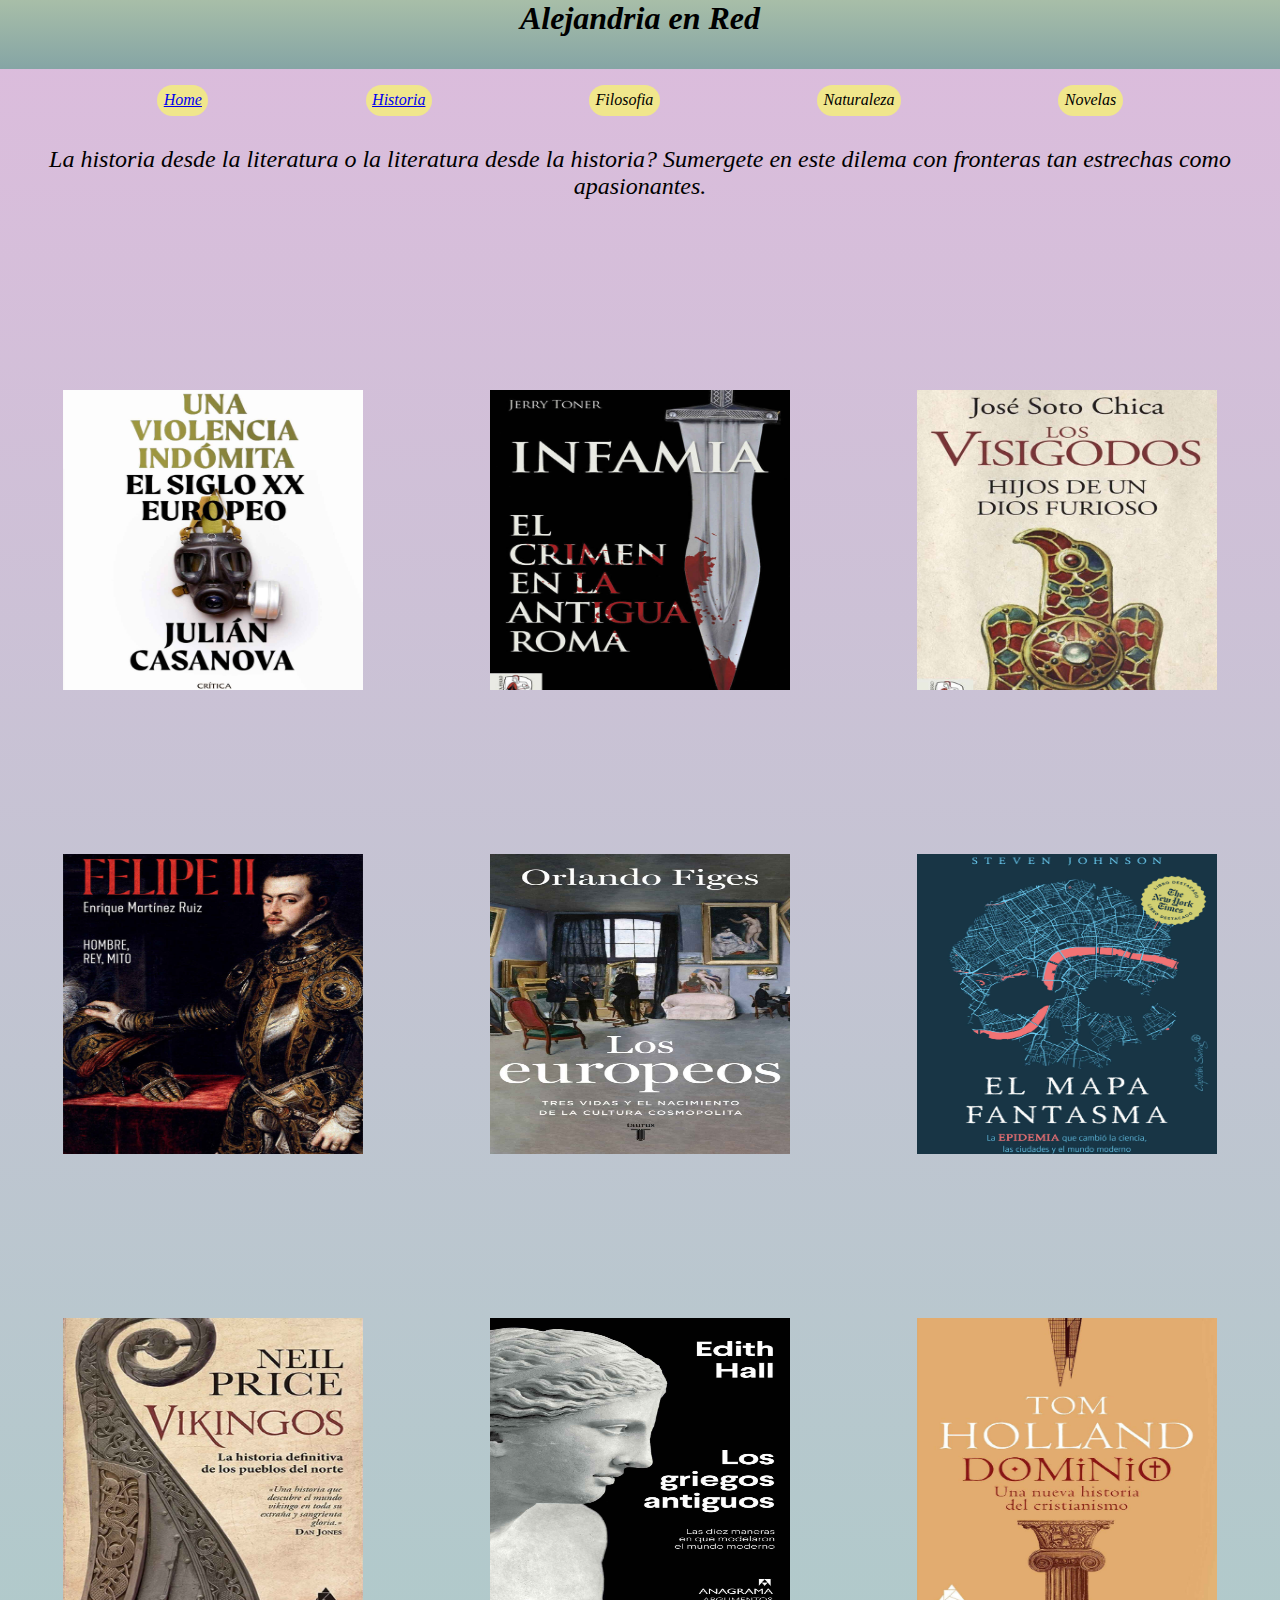
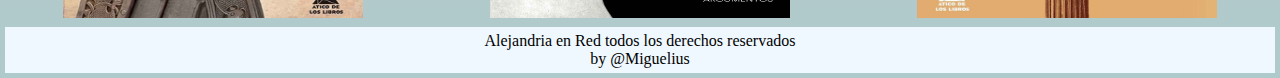
==== page/historia.html @ afc2d659 "cargando archivos a git" ====
<!DOCTYPE html>
<html lang="en">
<head>
    <meta charset="UTF-8">
    <meta http-equiv="X-UA-Compatible" content="IE=edge">
    <meta name="viewport" content="width=device-width, initial-scale=1.0">
    <link rel="stylesheet" href="/css/main.css">
    <title>Document</title>

    <!--link de animacion-->
    <link
    rel="stylesheet"
    href="https://cdnjs.cloudflare.com/ajax/libs/animate.css/4.1.1/animate.min.css"
    />

</head>
<body>
    
<header>
    
    <h1 class="animate__animated animate__backInLeft">Alejandria en Red</h1>

</header>





<nav>
    <ul>
        <li><a href="../index.html">Home</a></li>
        <li><a href="historia.html">Historia</a></li>
        <li>Filosofia</li>
        <li>Naturaleza</li>
        <li>Novelas</li>

    </ul>
</nav>

<main class="mainDos">

    <p class="pDos">
        La historia desde la literatura o la literatura desde la historia?
        Sumergete en este dilema con fronteras tan estrechas como apasionantes.
    </p>

    <div class="libroH1">
        <img width="300" height="300" src="/img/libroh1.jpg" class="animate__animated animate__fadeInDown">
    </div>

    <div class="libroH2">
        <img width="300" height="300" src="/img/libroh2.jpg" class="animate__animated animate__fadeInDown">
    </div>
    <div class="libroH3">
        <img width="300" height="300" src="/img/libroh3.jpg" class="animate__animated animate__fadeInDown">
    </div>
    <div class="libroH4">
        <img width="300" height="300" src="/img/libroh4.jpg" class="animate__animated animate__fadeInDown">
        
    </div>
    <div class="libroH5">
        <img width="300" height="300" src="/img/libroh5.jpg" class="animate__animated animate__fadeInDown">
    </div>
    <div class="libroH6">
        <img width="300" height="300" src="/img/libroh6.jpg" class="animate__animated animate__fadeInDown">

    </div>
    <div class="libroH7">
        <img width="300" height="300" src="/img/libroh7.jpg" class="animate__animated animate__fadeInDown">

    </div>
    <div class="libroH8">
        <img width="300" height="300" src="/img/libroh8.jpg" class="animate__animated animate__fadeInDown">

    </div>
    <div class="libroH9">
        <img width="300" height="300" src="/img/libroh9.jpg" class="animate__animated animate__fadeInDown">

    </div>

</main>


<footer class="footerNosotros">
    <p>Alejandria en Red todos los derechos reservados</p>
    <p>by @Miguelius</p>
</footer>


    
</body>
</html>
---- css/main.css ----
/*reset*/
*{
    margin: 0;
    padding: 0;
    box-sizing: border-box;
}



/*first mobile 412px*/



/*estilo de header*/

h1{
    text-align: center;
    font-style: oblique;
    
}

header{
    background-image: linear-gradient(rgb(168, 190, 168),rgb(133, 165, 165));
    padding-bottom: 2rem;
    
}

main{
    font-style: oblique;

    
}


body{
    background-image: linear-gradient(rgb(221, 188, 221),rgb(175, 202, 202));
}




/*estilo del menu*/

nav ul{
    display: flex;
    list-style: none;
    justify-content: space-evenly;
    padding-top: 1rem;
    

}


nav ul li{
    
    background-color: khaki;
    border-radius: 1rem;
    padding: 0.4rem;
    font-style: oblique;
    font-size: rem;
    
}



/*estilos de main*/



.mainNosotros{
    font-family: 'Franklin Gothic Medium', 'Arial Narrow', Arial, sans-serif;
    height: 80vh;
    display: grid;
    grid-template-areas: "mainP mainP"
                        "imagen1 imagen2"
                        "imagen3 imagen4"
                        "parrafo parrafo";

    justify-content: center;
    justify-items: center;
    

                       

}

.sectionNosotros{
    display: none;
}


.mainP{
    grid-area: mainP;
    
    
}

.imagen1{

grid-area: imagen1;

}

.imagen2{
grid-area: imagen2;

}

.imagen3{

grid-area: imagen3;

}

.imagen4{
grid-area: imagen4;
}

.parrafo{
    grid-area: parrafo;
    
    
}

.girar{
    animation-name: librosGiran;
    animation-duration: 2s;
    animation-timing-function: linear;

}

@keyframes librosGiran{
    from{
        transform: rotate(0);
    }

    to{
        transform: rotate(360deg)
    }
}


/*propiedades del footer*/

body footer{
    flex-direction: column;
    justify-content: flex-end;
    position: relative;
    
    
}

footer{
    display: flex;
    background-color: aliceblue;
    padding: 5px;
    margin: 5px;
    
    
    
    
}

footer p{
    text-align: center;
    

    } 








/*media querie 1024px*/

@media screen and (min-width:1024px) {
    .sectionNosotros{
        height: vh;
        display: block;
        grid-area: pSec;
        padding: 50px
    }




.mainNosotros{
    margin: 50px;
    display: grid;
    grid-template-areas: "mainP mainP mainP mainP"
                        "pSec pSec pSec pSec"
                        "imagen1 imagen2 imagen3 imagen4"
                        "parrafo parrafo parrafo parrafo";
                        column-gap: 7rem;
                        padding: 3%;
                    
                        }


}


/*html hitoria*/

/*version mobile 412px*/


    

.pDos{
    text-align: center;
    font-size: 1.5rem;
    margin: 30px;
}

.mainDos{
    
    display: grid;

    justify-content: center;
    grid-template-areas: "pDos"
                        "libroH1"
                        "libroH2"
                        "libroH3"
                        "libroH4"
                        "libroH5"
                        "libroH6"
                        "libroH7"
                        "libroH8"
                        "libroH9"
                        ;
    justify-items: center;   
    
}


.mainDos{
    grid-area: mainDos;

}

.pDos{
    grid-area: pDos;
}

.libroH1{
    grid-area: libroH1;

}

.libroH2{
    grid-area: libroH2;
}
.libroH3{
    grid-area: libroH3;
}
.libroH{
    grid-area: libroH4;
}
.libroH5{
    grid-area: libroH5;
}
.libroH6{
    grid-area: libroH6;
}
.libroH7{
    grid-area: libroH7;
}
.libroH8{
    grid-area: libroH8;
}
.libroH9{
    grid-area: libroH9;
}




@media screen and (min-width: 1200px)
{
 
    .mainDos{
        
        display: grid;
         justify-content: center;
        grid-template-areas:     "pDos pDos pDos"
                            "libroH1 libroH2 libroH3"
                            "libroH4 libroH5 libroH6"
                            "libroH7 libroH8 libroH9";
        justify-items: center;   
        row-gap: 10rem;


}

}
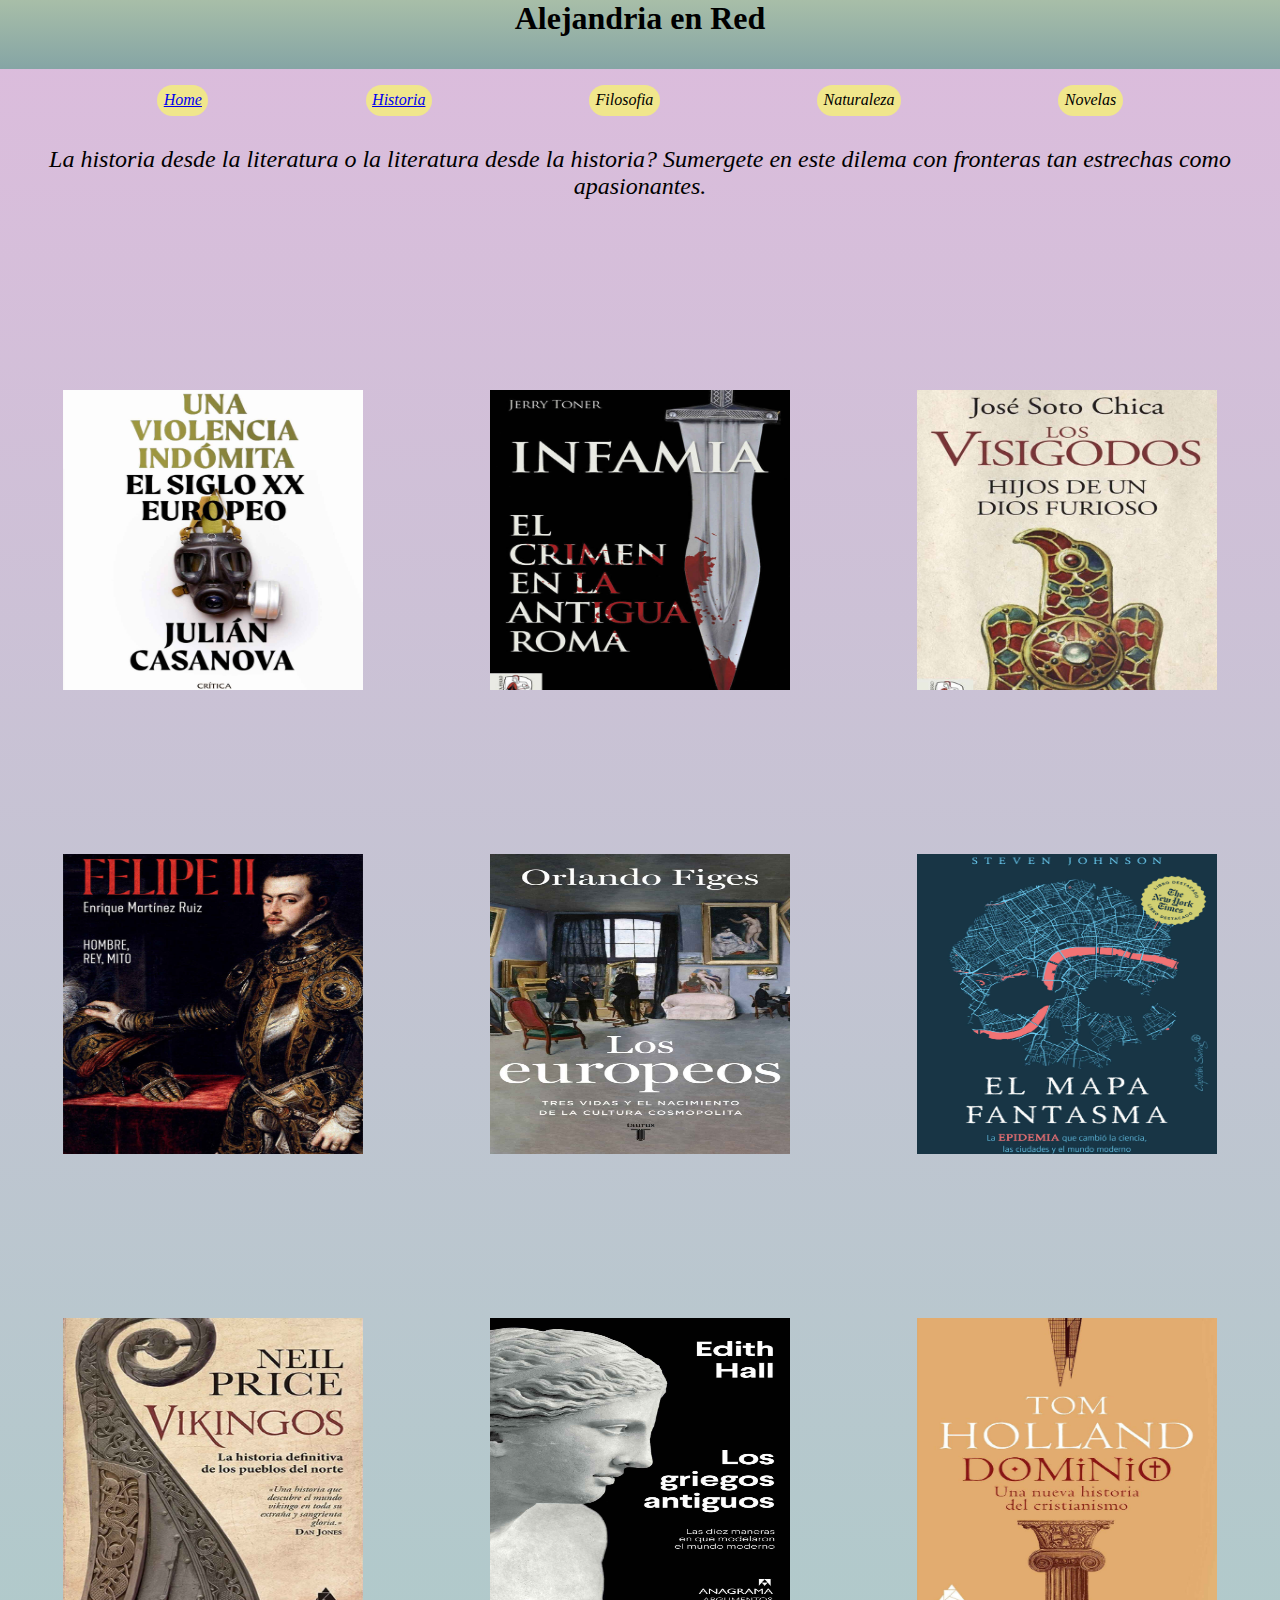
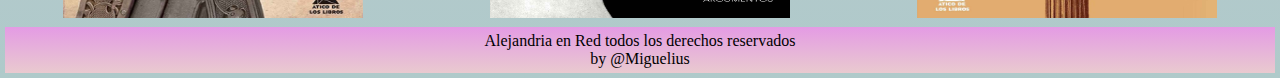
==== commit 399b7a21: "cambios realizados" ====
--- a/page/historia.html
+++ b/page/historia.html
@@ -5,6 +5,15 @@
     <meta http-equiv="X-UA-Compatible" content="IE=edge">
     <meta name="viewport" content="width=device-width, initial-scale=1.0">
     <link rel="stylesheet" href="/css/main.css">
+    
+    
+    <!--link de tipografia-->
+
+
+    <link
+    rel="stylesheet"
+    href="https://cdnjs.cloudflare.com/ajax/libs/animate.css/4.1.1/animate.min.css"/>
+    
     <title>Document</title>
 
     <!--link de animacion-->
--- a/css/main.css
+++ b/css/main.css
@@ -13,10 +13,11 @@
 
 /*estilo de header*/
 
+
 h1{
     text-align: center;
-    font-style: oblique;
-    
+    font-family: 'Permanent Marker', cursive;
+
 }
 
 header{
@@ -152,7 +153,7 @@
 
 footer{
     display: flex;
-    background-color: aliceblue;
+    background-image: linear-gradient(rgb(228, 155, 228), rgb(233, 202, 207)); 
     padding: 5px;
     margin: 5px;
     
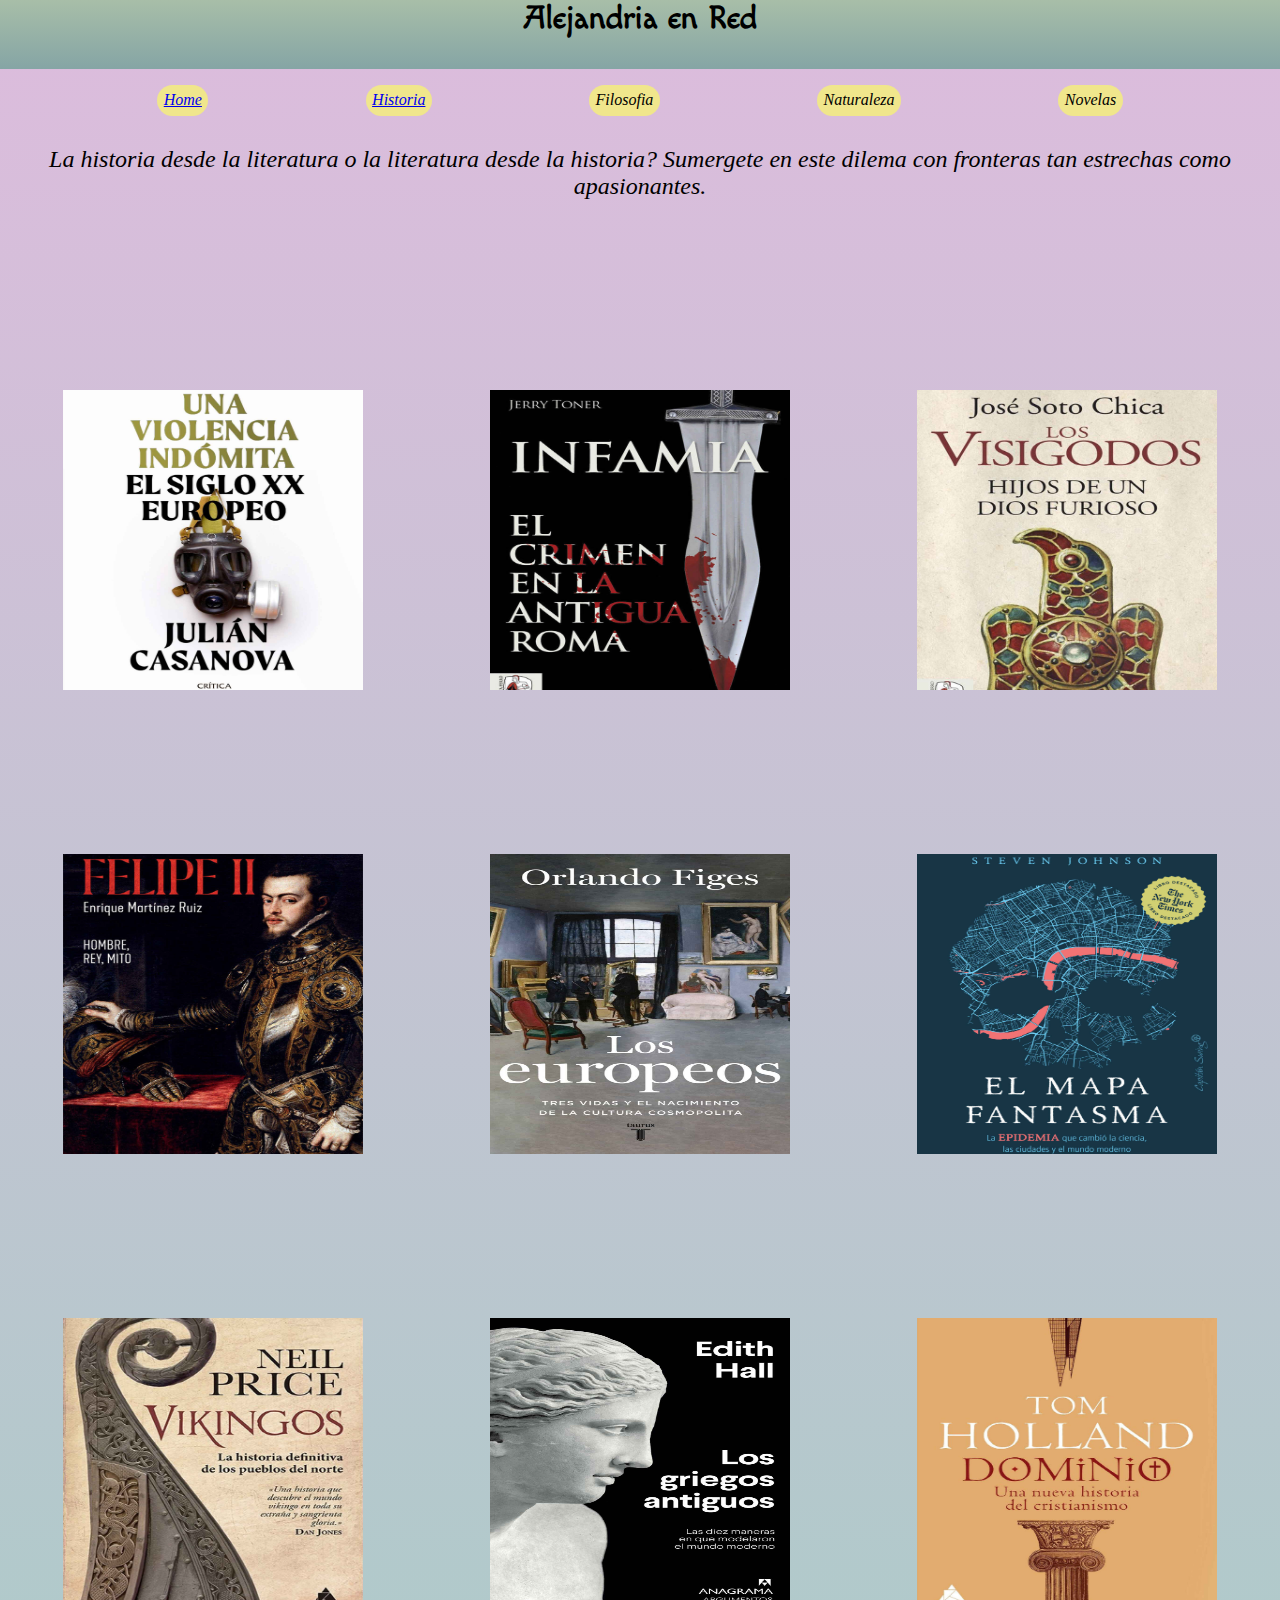
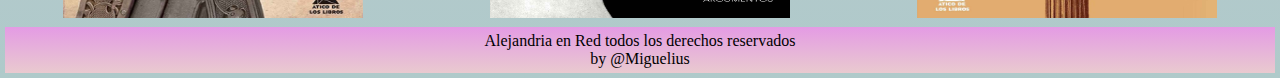
==== commit 38948330: "cambios realizados en la animacion del titulo y el nav" ====
--- a/page/historia.html
+++ b/page/historia.html
@@ -8,12 +8,10 @@
     
     
     <!--link de tipografia-->
+    <link rel="preconnect" href="https://fonts.googleapis.com">
+    <link rel="preconnect" href="https://fonts.gstatic.com" crossorigin>
+    <link href="https://fonts.googleapis.com/css2?family=Macondo&display=swap" rel="stylesheet">
 
-
-    <link
-    rel="stylesheet"
-    href="https://cdnjs.cloudflare.com/ajax/libs/animate.css/4.1.1/animate.min.css"/>
-    
     <title>Document</title>
 
     <!--link de animacion-->
@@ -35,7 +33,7 @@
 
 
 
-<nav>
+ <nav class="animate__animated animate__bounceInRight">
     <ul>
         <li><a href="../index.html">Home</a></li>
         <li><a href="historia.html">Historia</a></li>
--- a/css/main.css
+++ b/css/main.css
@@ -16,7 +16,7 @@
 
 h1{
     text-align: center;
-    font-family: 'Permanent Marker', cursive;
+    font-family: 'Macondo', cursive;
 
 }
 
